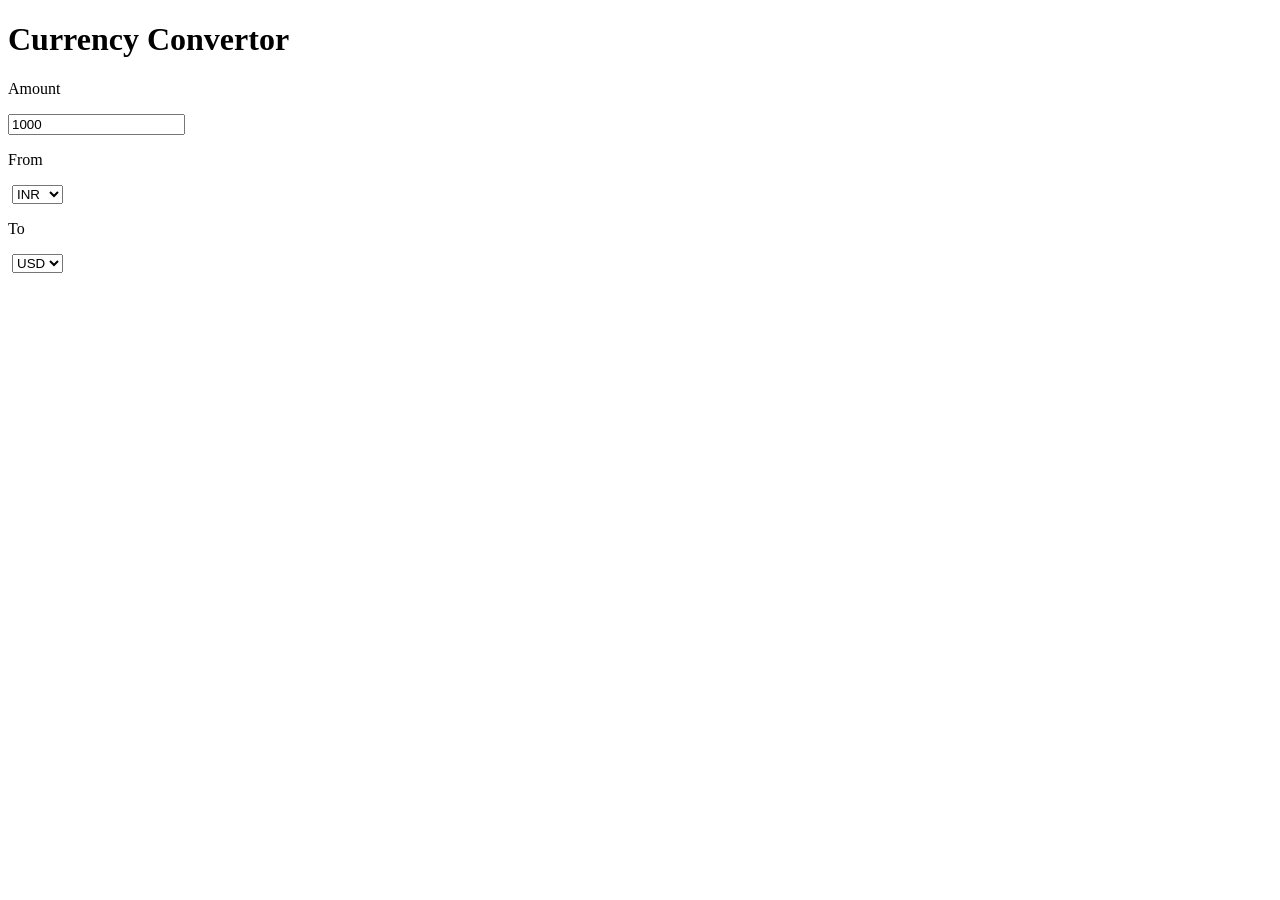
==== Currency Convertor/index.html @ b5219d99 "JS LEARNING Intial Commit" ====
<!DOCTYPE html>
<html lang="en">

<head>
    <meta charset="UTF-8">
    <meta name="viewport" content="width=device-width, initial-scale=1.0">
    <link rel="stylesheet" href="style.css">
    <title>Currency Convertor</title>
</head>

<body>
    <div>
        <h1>Currency Convertor</h1>
        <form>
            <div class="Input">
                <p>Amount</p>
                <input type="text" value="1000">
            </div>
            <div class="dropdown">
                <div class="from">
                    <p>From</p>
                    <img src="https://flagsapi.com/IN/flat/64.png" alt="">
                    <select name="from">
                        <option value="" selected>INR</option>
                        <option value="">EUR</option>
                        <option value="">USD</option>
                    </select>
                </div>
                <div class="to">
                    <p>To</p>
                    <img src="https://flagsapi.com/US/flat/64.png" alt="">
                    <select name="to">
                        <option value="" selected>USD</option>
                        <option value="">INR</option>
                        <option value="">EUR</option>
                    </select>
                </div>
            </div>
        </form>
    </div>
    <script src="script.js"></script>
</body>

</html>
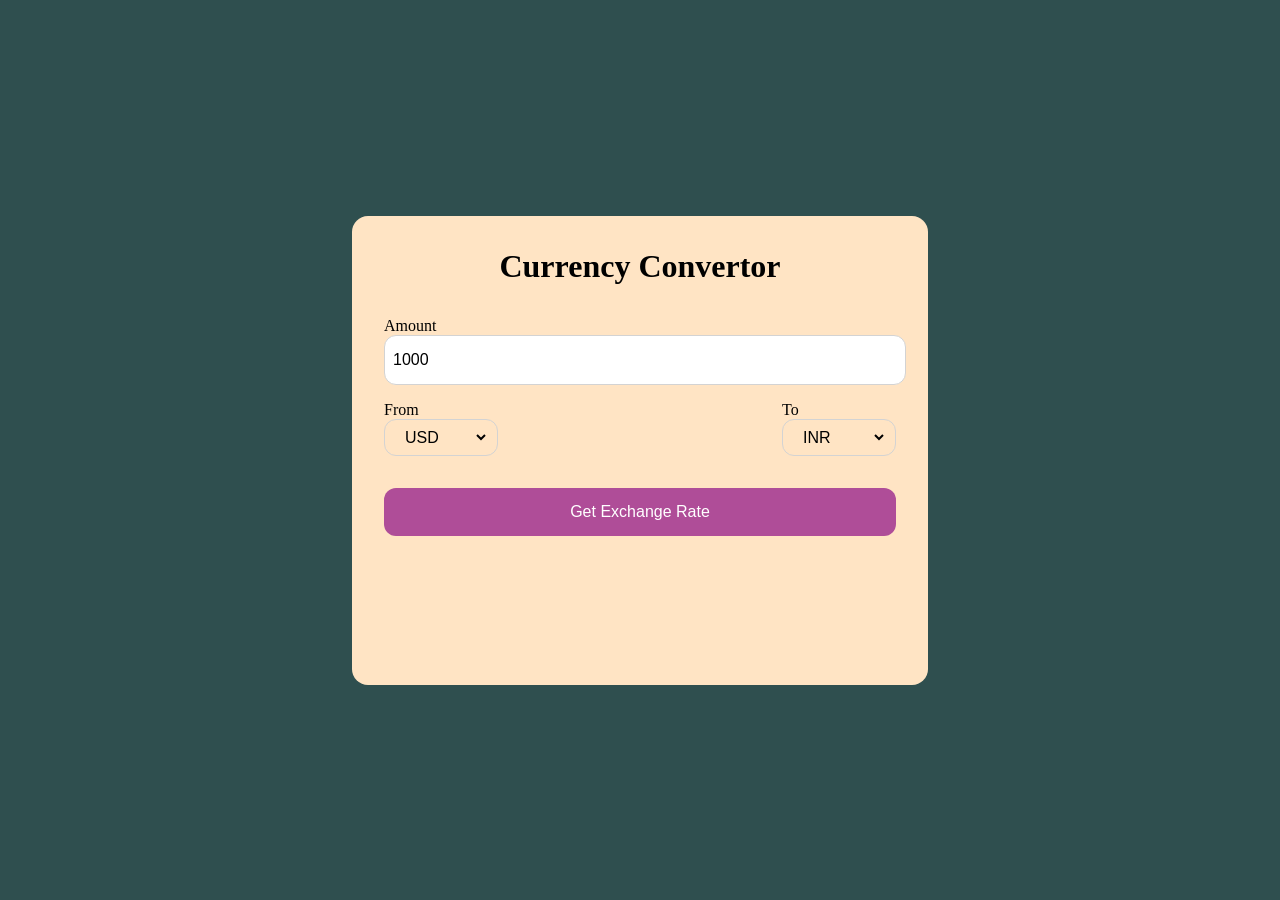
==== commit 7acf6ad4: "JS LEARNING Currency Converter Complete" ====
--- a/Currency Convertor/index.html
+++ b/Currency Convertor/index.html
@@ -5,11 +5,14 @@
     <meta charset="UTF-8">
     <meta name="viewport" content="width=device-width, initial-scale=1.0">
     <link rel="stylesheet" href="style.css">
+    <link rel="stylesheet" href="https://cdnjs.cloudflare.com/ajax/libs/font-awesome/7.0.1/css/all.min.css"
+        integrity="sha512-2SwdPD6INVrV/lHTZbO2nodKhrnDdJK9/kg2XD1r9uGqPo1cUbujc+IYdlYdEErWNu69gVcYgdxlmVmzTWnetw=="
+        crossorigin="anonymous" referrerpolicy="no-referrer" />
     <title>Currency Convertor</title>
 </head>
 
 <body>
-    <div>
+    <div class="container">
         <h1>Currency Convertor</h1>
         <form>
             <div class="Input">
@@ -19,25 +22,34 @@
             <div class="dropdown">
                 <div class="from">
                     <p>From</p>
-                    <img src="https://flagsapi.com/IN/flat/64.png" alt="">
-                    <select name="from">
-                        <option value="" selected>INR</option>
-                        <option value="">EUR</option>
-                        <option value="">USD</option>
-                    </select>
+                    <div class="select-container">
+                        <img src="https://flagsapi.com/US/flat/64.png" alt="">
+                        <select name="from">
+                            <!-- <option value="" selected>INR</option>
+                            <option value="">EUR</option>
+                            <option value="">USD</option> -->
+                        </select>
+                    </div>
                 </div>
+                <i class="fa-solid fa-arrow-right-arrow-left"></i>
                 <div class="to">
                     <p>To</p>
-                    <img src="https://flagsapi.com/US/flat/64.png" alt="">
-                    <select name="to">
-                        <option value="" selected>USD</option>
-                        <option value="">INR</option>
-                        <option value="">EUR</option>
-                    </select>
+                    <div class="select-container">
+                        <img src="https://flagsapi.com/IN/flat/64.png" alt="">
+                        <select name="to">
+                            <!-- <option value="" selected>USD</option>
+                            <option value="">INR</option>
+                            <option value="">EUR</option> -->
+                        </select>
+                    </div>
                 </div>
             </div>
+            <div class="msg"></div>
+            <button>Get Exchange Rate</button>
         </form>
     </div>
+    <!-- ordering of script is important -->
+    <script src="country.js"></script>
     <script src="script.js"></script>
 </body>
 
--- a/Currency Convertor/style.css
+++ b/Currency Convertor/style.css
@@ -0,0 +1,92 @@
+* {
+    margin: 0;
+    padding: 0;
+}
+
+body {
+    display: flex;
+    justify-content: center;
+    align-items: center;
+    min-height: 100vh;
+    background-color: darkslategray
+}
+
+body h1 {
+    text-align: center;
+}
+
+
+.container {
+    background-color: bisque;
+    padding: 2rem;
+    border-radius: 1rem;
+    min-height: 45vh;
+    width: 40vw;
+}
+
+form {
+    margin: 2rem 0 1rem 0;
+}
+
+form select,
+button,
+input {
+    width: 100%;
+    border: none;
+    outline: none;
+    border-radius: 0.75rem;
+}
+
+form input {
+    border: 1px solid lightgray;
+    font-size: 1rem;
+    height: 3rem;
+    padding-left: 0.5rem;
+}
+
+.dropdown {
+    display: flex;
+    justify-content: space-between;
+    align-items: center;
+    margin: 1rem 0 1rem 0;
+}
+
+.select-container img {
+    max-width: 2rem;
+}
+
+.select-container i {
+    margin-top: 2rem;
+    font-size: 1.75rem;
+}
+
+.select-container select {
+    font-size: 1rem;
+    background-color: transparent;
+}
+
+
+.select-container {
+    display: flex;
+    align-items: center;
+    justify-content: center;
+    gap: 0.5rem;
+    border: 1px solid lightgray;
+    padding: 0.5rem;
+    width: 6rem;
+    border-radius: 0.75rem;
+}
+
+.msg {
+    margin: 2rem 0 1rem 0;
+    font-size: 1rem;
+    text-align: center;
+}
+
+form button {
+    height: 3rem;
+    background-color: #af4d98;
+    color: #fff;
+    font-size: 1rem;
+    cursor: pointer;
+}
